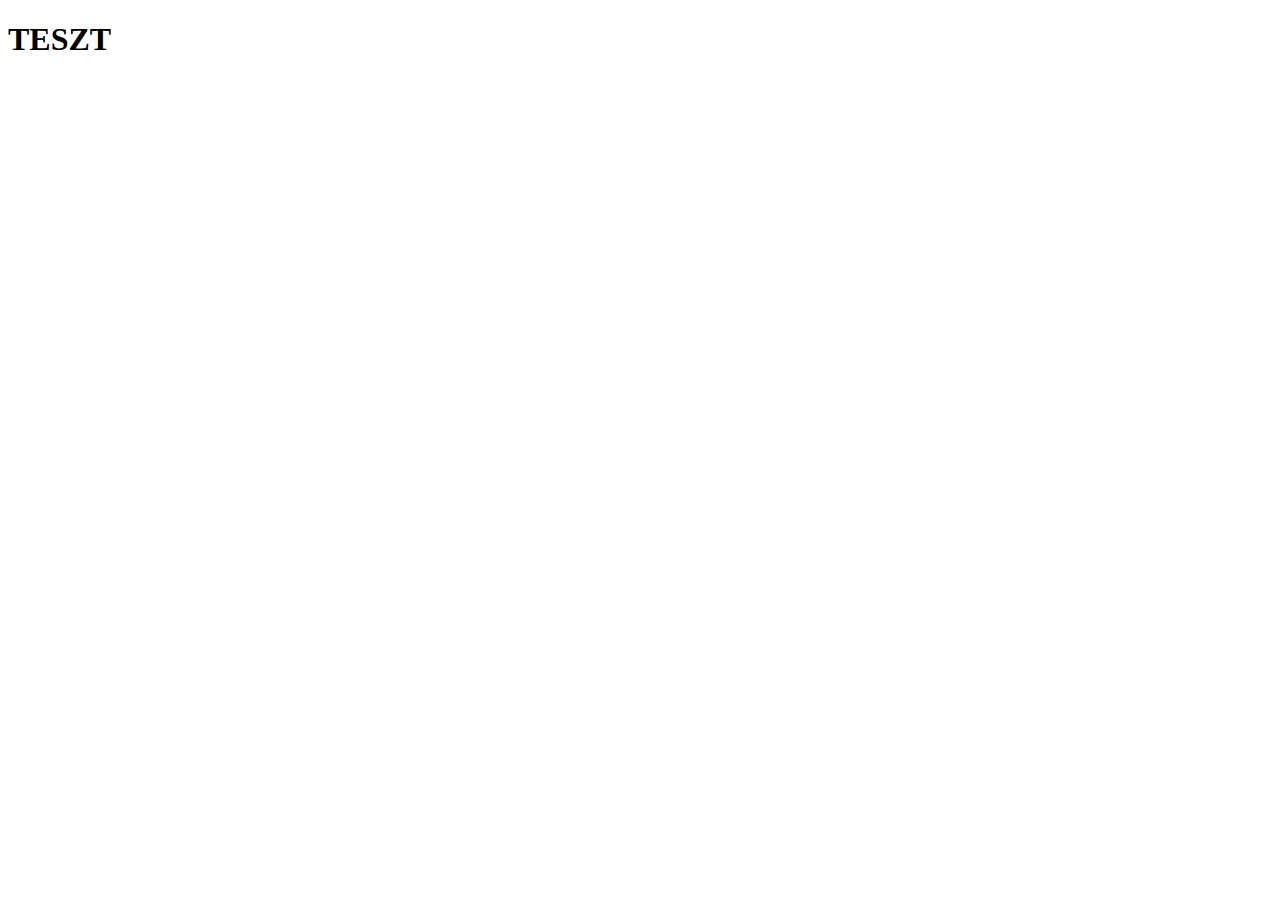
==== index.html @ 01b41091 "add base file structure" ====
<!DOCTYPE html>
<html>

<head>
    <meta charset="utf-8">
    <title>TESZT</title>
    <meta name="viewport" content="width=device-width, initial-scale=1">
    <link src="main.css"></link>
</head>

<body>
    <h1>TESZT</h1>
</body>

</html>
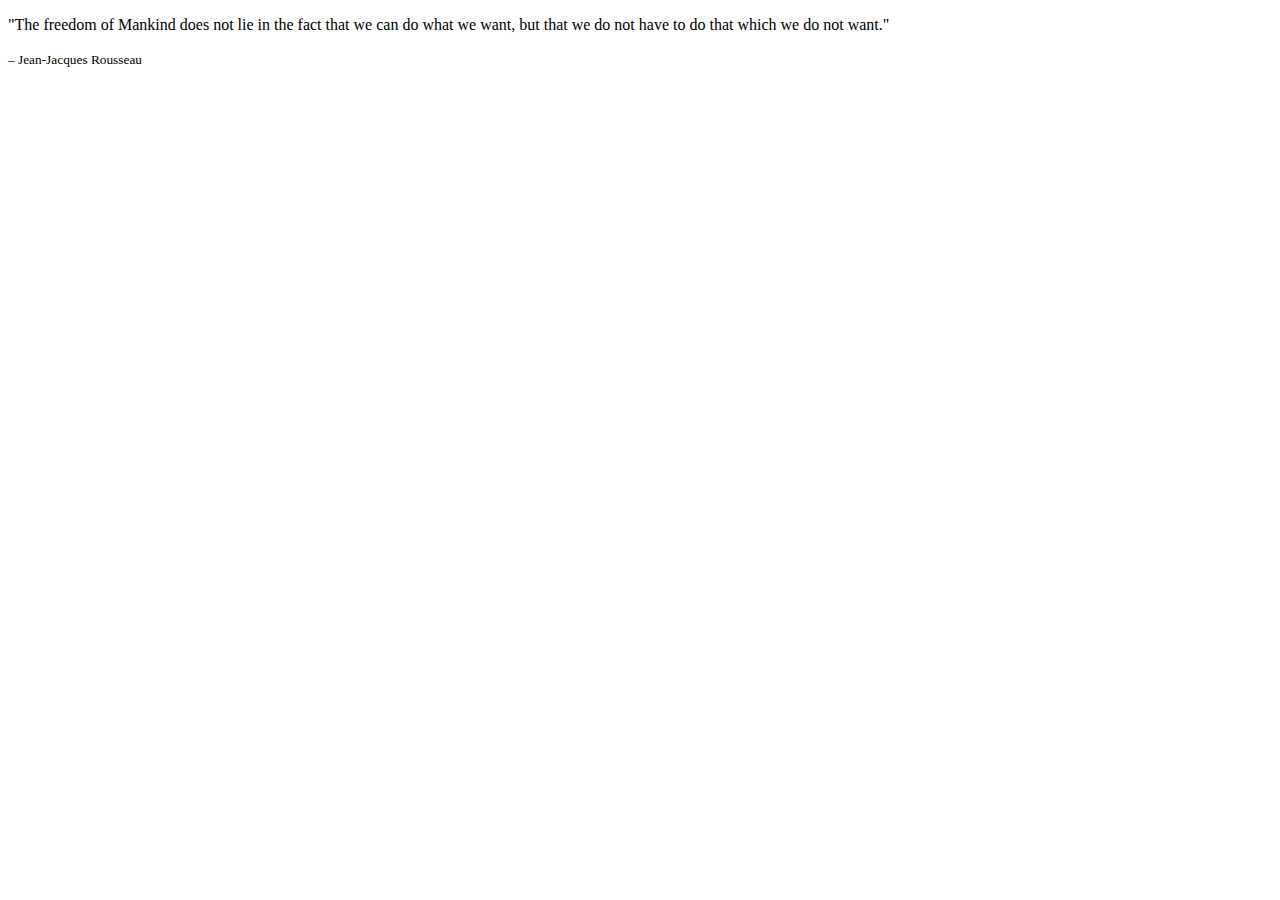
==== commit 297e0b1f: "index HTML módosítás" ====
--- a/index.html
+++ b/index.html
@@ -3,13 +3,17 @@
 
 <head>
     <meta charset="utf-8">
-    <title>TESZT</title>
+    <title>Freedom</title>
     <meta name="viewport" content="width=device-width, initial-scale=1">
-    <link src="main.css"></link>
+    <link rel="stylesheet" type="text/css" href="main.css">
+    <link href="https://fonts.googleapis.com/css?family=Crimson+Text|Julius+Sans+One" rel="stylesheet">
 </head>
 
 <body>
-    <h1>TESZT</h1>
+    <div class="wrapper">
+        <p class="quote">"The freedom of Mankind does not lie in the fact that we can do what we want, but that we do not have to do that which we do not want."</p>
+        <p class="author"><small>– Jean-Jacques Rousseau</small></p>
+    </div>
 </body>
 
 </html>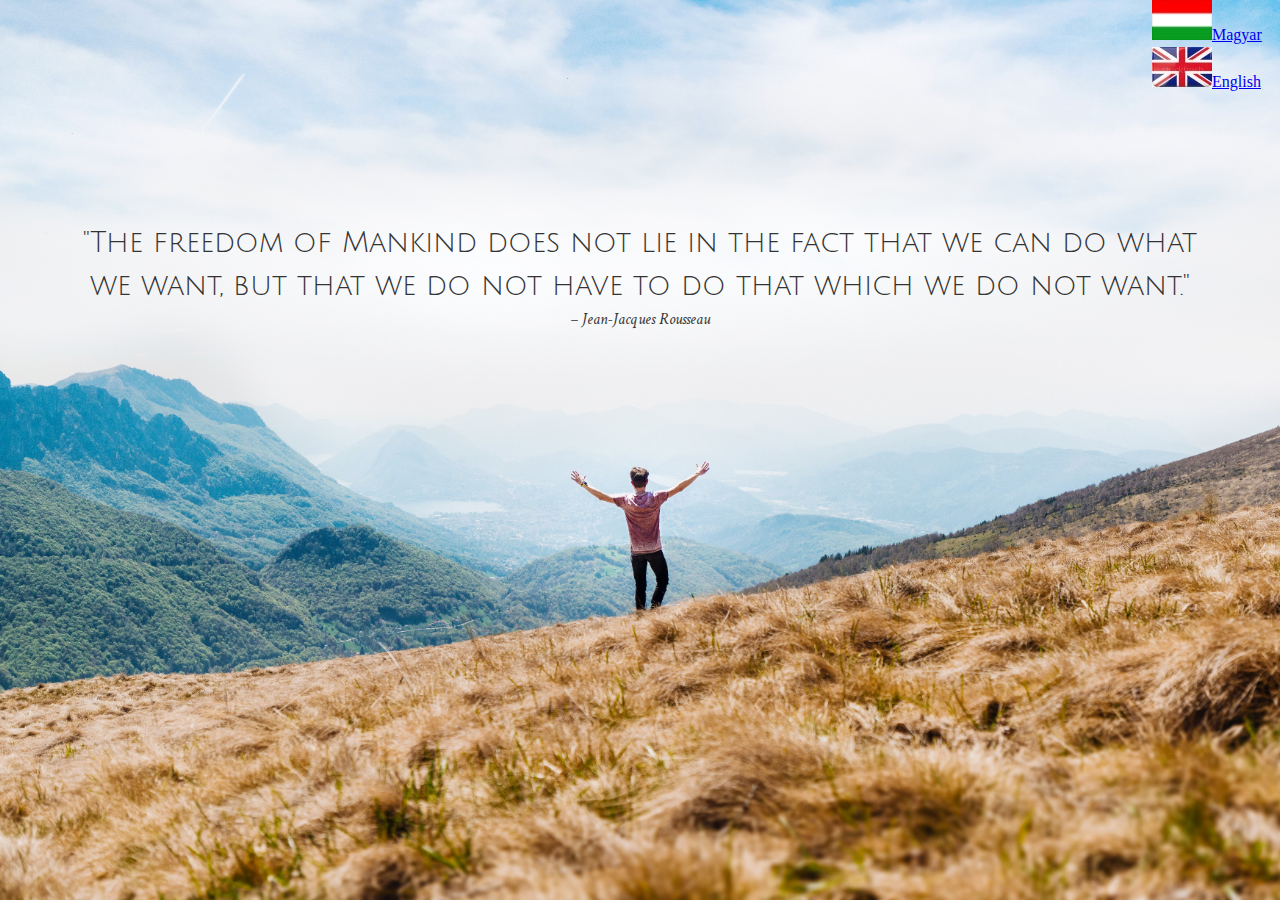
==== commit df931263: "css html language modified" ====
--- a/index.html
+++ b/index.html
@@ -10,6 +10,10 @@
 </head>
 
 <body>
+    <div class="flags">
+        <a href="index_hu.html"><img src="assets/hu_flag.jpg" alt="hungary flag">Magyar</a>
+        <a href="index.html"><img src="assets/gb_flag.jpg" alt="hungary flag">English</a>
+    </div>
     <div class="wrapper">
         <p class="quote">"The freedom of Mankind does not lie in the fact that we can do what we want, but that we do not have to do that which we do not want."</p>
         <p class="author"><small>– Jean-Jacques Rousseau</small></p>
--- a/main.css
+++ b/main.css
@@ -0,0 +1,176 @@
+/* http://meyerweb.com/eric/tools/css/reset/ 
+   v2.0 | 20110126
+   License: none (public domain)
+*/
+
+html,
+body,
+div,
+span,
+applet,
+object,
+iframe,
+h1,
+h2,
+h3,
+h4,
+h5,
+h6,
+p,
+blockquote,
+pre,
+a,
+abbr,
+acronym,
+address,
+big,
+cite,
+code,
+del,
+dfn,
+em,
+img,
+ins,
+kbd,
+q,
+s,
+samp,
+small,
+strike,
+strong,
+sub,
+sup,
+tt,
+var,
+b,
+u,
+i,
+center,
+dl,
+dt,
+dd,
+ol,
+ul,
+li,
+fieldset,
+form,
+label,
+legend,
+table,
+caption,
+tbody,
+tfoot,
+thead,
+tr,
+th,
+td,
+article,
+aside,
+canvas,
+details,
+embed,
+figure,
+figcaption,
+footer,
+header,
+hgroup,
+menu,
+nav,
+output,
+ruby,
+section,
+summary,
+time,
+mark,
+audio,
+video {
+    margin: 0;
+    padding: 0;
+    border: 0;
+    font-size: 100%;
+    font: inherit;
+    vertical-align: baseline;
+}
+
+
+/* HTML5 display-role reset for older browsers */
+
+article,
+aside,
+details,
+figcaption,
+figure,
+footer,
+header,
+hgroup,
+menu,
+nav,
+section {
+    display: block;
+}
+
+body {
+    line-height: 1;
+}
+
+ol,
+ul {
+    list-style: none;
+}
+
+blockquote,
+q {
+    quotes: none;
+}
+
+blockquote:before,
+blockquote:after,
+q:before,
+q:after {
+    content: '';
+    content: none;
+}
+
+table {
+    border-collapse: collapse;
+    border-spacing: 0;
+}
+
+html,
+body {
+    margin: 0;
+    padding: 0;
+    font-size: 100%;
+    line-height: 1.5;
+}
+
+body {
+    width: 100%;
+    height: 100vh;
+    background: url('assets/freedom.jpg') no-repeat center;
+    background-size: cover;
+    color: #333;
+}
+
+.flags {
+    padding-top: 0rem;
+    padding-left: 90%;
+}
+
+.wrapper {
+    padding-top: 5%;
+    width: 90%;
+    margin: 5% auto;
+    text-align: center;
+}
+
+.quote {
+    font-family: 'Julius Sans One', sans-serif;
+    font-size: 1.8rem;
+}
+
+.author {
+    font-family: 'Crimson Text', serif;
+    font-size: 1.0rem;
+    font-style: italic;
+}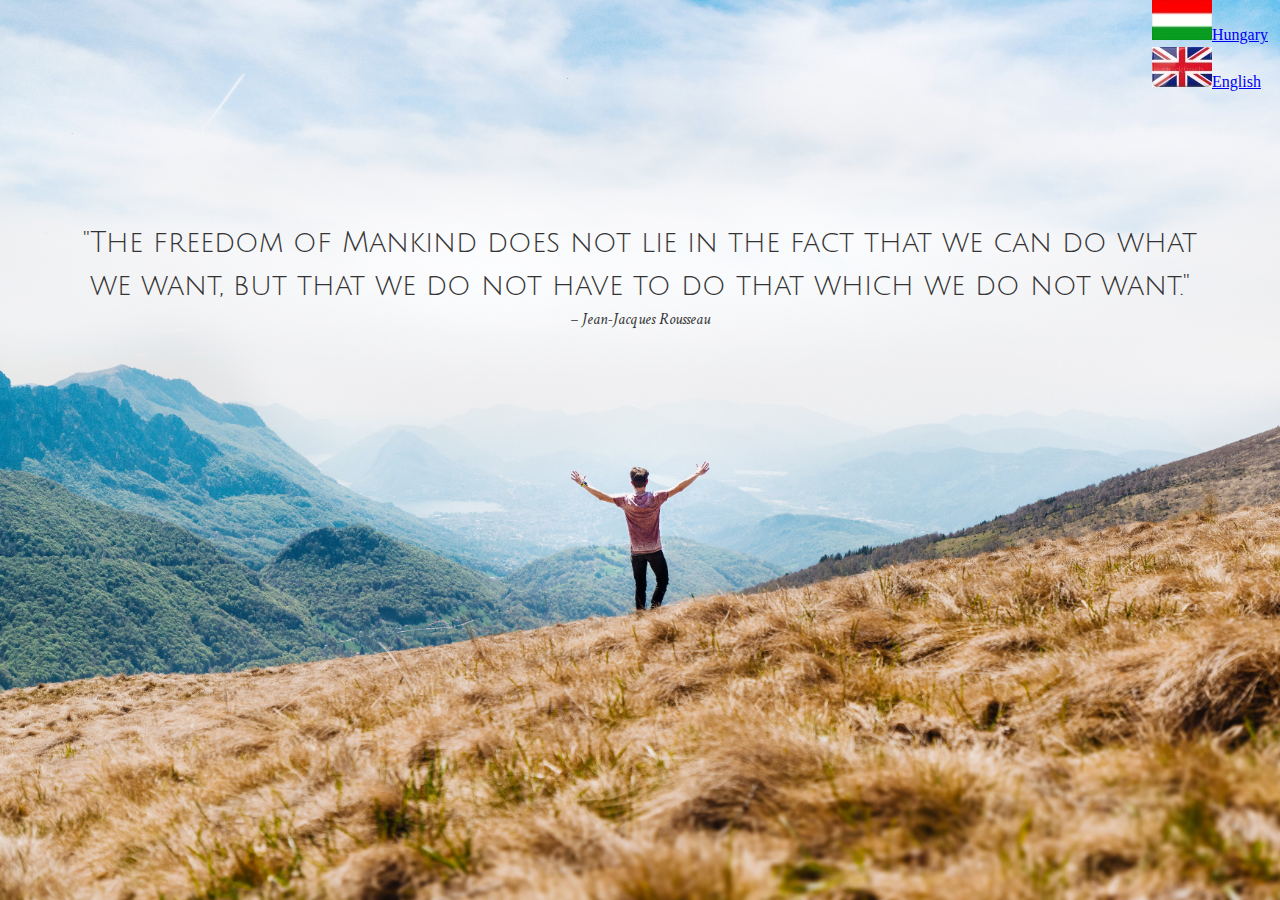
==== commit b18b3ae8: "css html language modified" ====
--- a/index.html
+++ b/index.html
@@ -11,7 +11,7 @@
 
 <body>
     <div class="flags">
-        <a href="index_hu.html"><img src="assets/hu_flag.jpg" alt="hungary flag">Magyar</a>
+        <a href="index_hu.html"><img src="assets/hu_flag.jpg" alt="hungary flag">Hungary</a>
         <a href="index.html"><img src="assets/gb_flag.jpg" alt="hungary flag">English</a>
     </div>
     <div class="wrapper">
